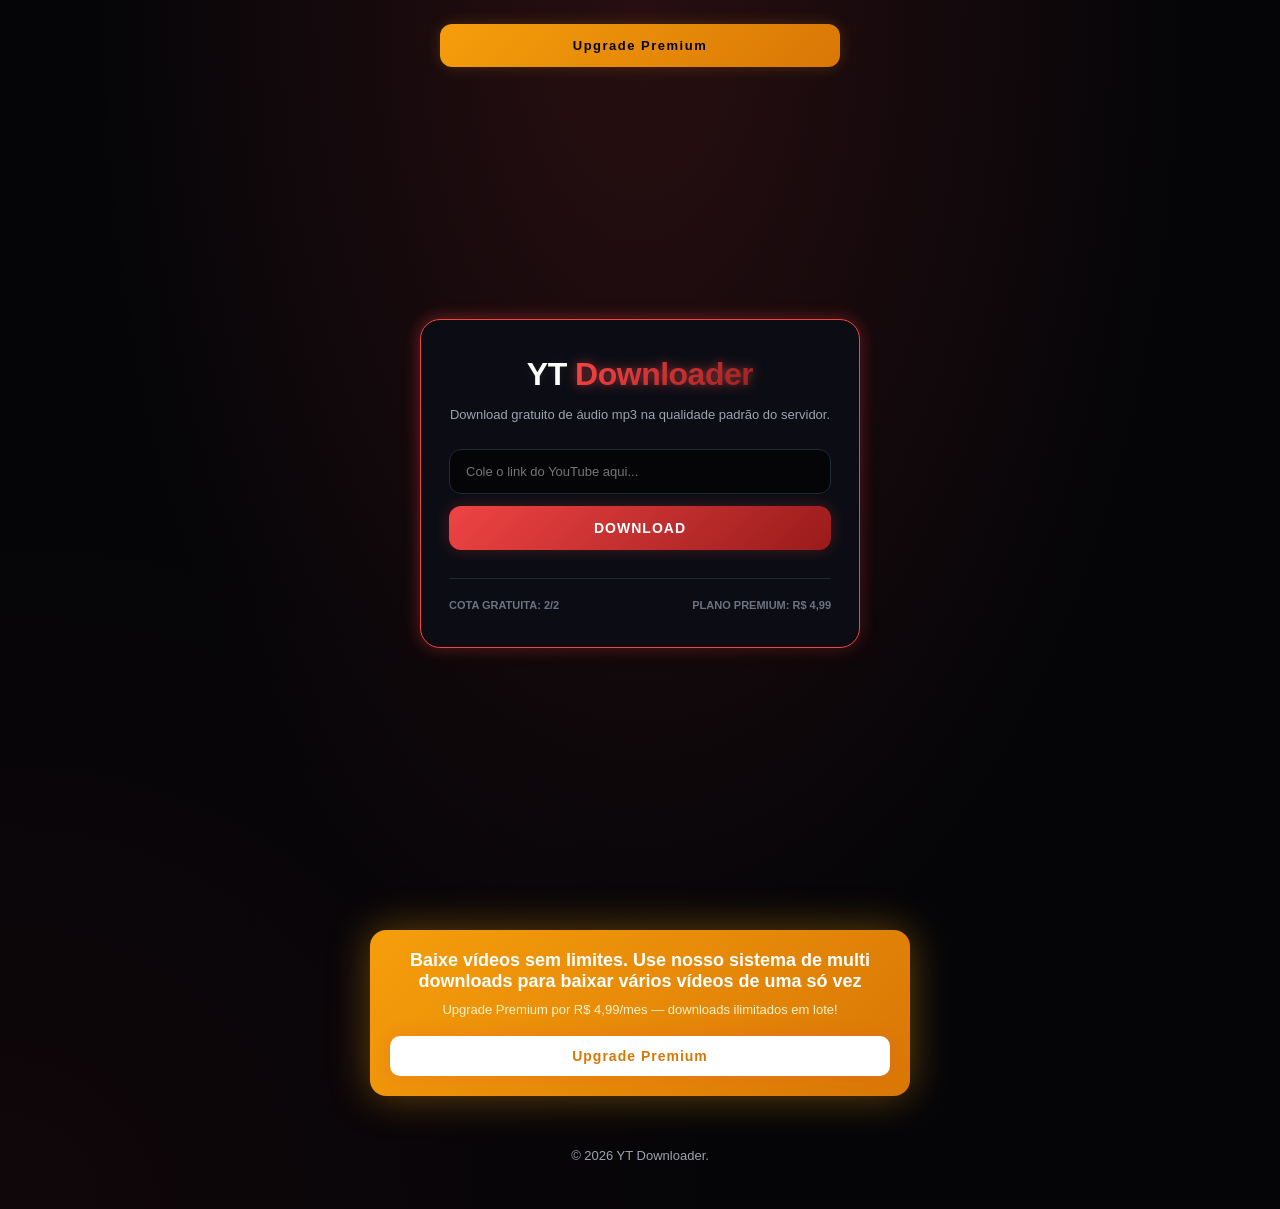
==== apps/web-frontend/index.html @ 355c74ba "ajuste de anuncio no rodape free" ====
<!DOCTYPE html>
<html lang="pt-BR">
<head>
    <meta charset="UTF-8">
    <meta name="viewport" content="width=device-width, initial-scale=1.0">
    <title>YT Downloader - FREE</title>
    <link rel="stylesheet" href="style.css">
</head>
<body oncontextmenu="return false;">

    <div class="wrapper">
        <div class="navbar">
            <button id="upgradeBtn" onclick="openPremiumModal()" class="btn btn-premium animate-pulse">
                Upgrade Premium
            </button>
        </div>

        <main>
            <div class="card">
                <div class="glow-effect"></div>
                <h1>YT <span>Downloader</span></h1>
                <p>Download gratuito de áudio mp3 na qualidade padrão do servidor.</p>

                <form id="downloadForm" class="input-group">
                    <textarea id="videoUrl" placeholder="Cole o link do YouTube aqui..." required rows="1"></textarea>
                    
                    <button type="submit">
                        DOWNLOAD
                    </button>
                </form>

                <div id="statusAlert" class="status-alert hidden"></div>
                <div id="loadingSpinner" class="hidden">
                    <div class="spinner"></div>
                    <p>Processando vídeo...</p>
                </div>
                <div id="resultsContainer"></div>

                <div id="footerQuota" class="footer-info">
                    <div>COTA GRATUITA: <span id="cotaContador">2/2</span></div>
                    <div>PLANO PREMIUM: <strong>R$ 4,99</strong></div>
                </div>
            </div>
        </main>
    </div>

    <div id="premiumModal" class="modal-backdrop">
        <div class="modal">
            <div style="width: 56px; height: 56px; background: linear-gradient(135deg, #ef4444 0%, #b91c1c 100%); border-radius: 16px; display: flex; align-items: center; justify-content: center; margin: 0 auto 20px auto; box-shadow: 0 0 20px rgba(239, 68, 68, 0.4);">
                <svg fill="none" stroke="#ffffff" viewBox="0 0 24 24" style="width: 26px; height: 26px;">
                    <path stroke-linecap="round" stroke-linejoin="round" stroke-width="2.5" d="M5 3v4M3 5h4M6 17v4m-2-2h4m5-16l2.286 6.857L21 12l-5.714 2.143L13 21l-2.286-6.857L5 12l5.714-2.143L13 3z"/>
                </svg>
            </div>
            
            <h2 id="modalTitle" style="font-size: 24px; font-weight: 900; margin: 0 0 8px 0; color: #ffffff; letter-spacing: 0.5px;">SEJA PREMIUM!</h2>
            <p id="modalDescription" style="margin-bottom: 24px; color: #94a3b8; font-size: 13px;">Faça o upgrade para baixar vídeos ilimitados em 1080p e em lote.</p>
            
            <div class="price-tag">
                <div>
                    <span style="font-size: 10px; color: #ef4444; font-weight: 900; text-transform: uppercase;">ACESSO TOTAL</span>
                    <div style="font-size: 15px; font-weight: 800; color: #ffffff;">Plano Premium</div>
                </div>
                <div style="text-align: right;">
                    <div style="font-size: 24px; font-weight: 900; color: #ef4444;">R$ 4,99</div>
                    <span style="font-size: 10px; color: #64748b;">mensal</span>
                </div>
            </div>

            <div class="input-group">
                <button id="buyPremiumBtn" class="btn" style="background: linear-gradient(135deg, #ef4444 0%, #991b1b 100%);">
                    DESBLOQUEAR AGORA
                </button>
                <button onclick="closePremiumModal()" style="background: #1e293b; color: #94a3b8; width: 100%; padding: 14px; border: none; border-radius: 12px; font-weight: 700; cursor: pointer;">
                    VOLTAR AO PAINEL
                </button>
            </div>
        </div>
    </div>

    <!-- Banner premium chamando atencao -->
    <div style="background: linear-gradient(135deg, #f59e0b 0%, #d97706 100%); border-radius: 16px; padding: 20px; margin: 30px auto; max-width: 500px; text-align: center; box-shadow: 0 0 40px rgba(245, 158, 11, 0.4);">
        <strong style="color: #fff; font-size: 18px;">Baixe vídeos sem limites. Use nosso sistema de multi downloads para baixar vários vídeos de uma só vez</strong>
        <p style="color: #fef3c7; font-size: 13px; margin: 8px 0 16px 0;">Upgrade Premium por R$ 4,99/mes — downloads ilimitados em lote!</p>
        <button onclick="openPremiumModal()" style="background: #fff; color: #d97706; border: none; padding: 12px 24px; border-radius: 10px; font-weight: 800; cursor: pointer; font-size: 14px;">
            Upgrade Premium
        </button>
    </div>

    <footer>
        <p>&copy; 2026 YT Downloader.</p>
    </footer>

    <script>
        const MAX_DOWNLOADS = 2;
        const API_BASE_URL = "https://backend-production-5a6c0.up.railway.app/";

        document.addEventListener("keydown", function(e) {
            if (e.key === "F12") { e.preventDefault(); return false; }
            if (e.ctrlKey && e.shiftKey && (e.key === "I" || e.key === "J" || e.key === "C")) { e.preventDefault(); return false; }
            if (e.ctrlKey && (e.key === "u" || e.key === "U")) { e.preventDefault(); return false; }
        });

        function checkActivePremium() {
            const token = localStorage.getItem('premium_token');
            const count = localStorage.getItem('dl_count');
            if (token || count === '-999999') {
                window.location.href = token ? `premium.html?token=${token}` : "premium.html";
            }
        }

        function getStorageData() {
            const today = new Date().toISOString().split('T')[0];
            const storedDate = localStorage.getItem('dl_date');
            if (storedDate !== today) {
                localStorage.setItem('dl_date', today);
                localStorage.setItem('dl_count', '0');
                return { date: today, count: 0 };
            }
            return { date: today, count: parseInt(localStorage.getItem('dl_count') || '0', 10) };
        }

        function updateUI() {
            checkActivePremium();
            const data = getStorageData();
            const restantes = Math.max(0, MAX_DOWNLOADS - data.count);
            document.getElementById('cotaContador').innerText = `${restantes}/${MAX_DOWNLOADS}`;
        }

        function incrementCount() {
            const data = getStorageData();
            localStorage.setItem('dl_count', (data.count + 1).toString());
            updateUI();
        }

        function openPremiumModal() {
            const modal = document.getElementById('premiumModal');
            modal.classList.add('active');
        }

        function closePremiumModal() {
            const modal = document.getElementById('premiumModal');
            modal.classList.remove('active');
        }

        async function processarDownloadNativoNoCliente(urlVideo, tipoMidia, tituloVideo) {
            const statusAlert = document.getElementById('statusAlert');
            statusAlert.className = "status-alert status-blue";
            statusAlert.innerText = "INICIANDO DOWNLOAD...";

            try {
                const ext = tipoMidia === "mp4" ? "mp4" : "mp3";
                const nomeArquivo = tituloVideo || "video";
                const downloadUrl = `${API_BASE_URL}api/v1/download/stream?url=${encodeURIComponent(urlVideo)}&title=${encodeURIComponent(nomeArquivo)}&ext=${ext}`;

                const linkDownload = downloadUrl.startsWith("http://") ? downloadUrl.replace("http://", "https://", 1) : downloadUrl;
                const trigger = document.createElement('a');
                trigger.href = linkDownload;
                trigger.target = "_self";
                document.body.appendChild(trigger);
                trigger.click();
                document.body.removeChild(trigger);

                statusAlert.className = "status-alert status-green";
                statusAlert.innerText = "DOWNLOAD INICIADO!";
                incrementCount();
            } catch (err) {
                statusAlert.className = "status-alert status-red";
                statusAlert.innerText = "FALHA NO DOWNLOAD. TENTE NOVAMENTE.";
            }
        }

        document.getElementById('downloadForm').addEventListener('submit', async function(e) {
            e.preventDefault();
            e.stopPropagation();

            const statusAlert = document.getElementById('statusAlert');
            const loadingSpinner = document.getElementById('loadingSpinner');
            const container = document.getElementById('resultsContainer');
            const videoUrl = document.getElementById('videoUrl').value.trim();

            if (!videoUrl) return;

            // Mostrar loading
            loadingSpinner.classList.remove('hidden');
            statusAlert.classList.remove('hidden');
            statusAlert.className = "status-alert status-blue";
            statusAlert.innerText = "ESTABELECENDO CONEXÃO PROTEGIDA COM O SERVIDOR...";

            let urlFormatada = videoUrl;
            if (videoUrl.includes('v=')) {
                const urlParams = new URLSearchParams(videoUrl.split('?')[1]);
                const vId = urlParams.get('v');
                if (vId && vId.length === 11) urlFormatada = `https://youtube.com/watch?v=${vId}`;
            } else if (videoUrl.includes('youtu.be/')) {
                const parts = videoUrl.split('youtu.be/');
                const idExtract = parts[1] ? parts[1].split('?')[0] : '';
                if (idExtract.length === 11) urlFormatada = `https://youtube.com/watch?v=${idExtract}`;
            } else if (videoUrl.includes('/shorts/')) {
                const parts = videoUrl.split('/shorts/');
                const idExtract = parts[1] ? parts[1].split('?')[0] : '';
                if (idExtract.length === 11) urlFormatada = `https://youtube.com/watch?v=${idExtract}`;
            }

            statusAlert.className = "status-alert hidden";
            container.innerHTML = "";

            const data = getStorageData();
            if (data.count >= MAX_DOWNLOADS) {
                openPremiumModal();
                return;
            }

            try {
                const response = await fetch(`${API_BASE_URL}api/v1/download/processar`, {
                    method: 'POST',
                    headers: {
                        'Content-Type': 'application/json',
                        'Accept': 'application/json'
                    },
                    body: JSON.stringify({ items: [{ url: urlFormatada, quality_profile: "mp3_128k" }] })
                });

                if (response.status === 403) {
                    statusAlert.className = "status-alert status-red";
                    statusAlert.innerText = "Limite gratuito atingido. Faça o Upgrade Premium!";
                    openPremiumModal();
                    return;
                }

                if (!response.ok) throw new Error();
                const batchResult = await response.json();

                statusAlert.className = "status-alert status-green";
                statusAlert.innerText = "ARQUIVO CONVERTIDO COM SUCESSO!";

                batchResult.results.forEach(result => {
                    if (result.status === "success") {
                        const itemCard = document.createElement('div');
                        itemCard.style.cssText = "text-align: left; background: #050508; padding: 20px; border-radius: 16px; border: 2px solid #ef4444; box-shadow: 0 0 20px rgba(239, 68, 68, 0.1); margin-bottom: 20px;";
                        itemCard.innerHTML = `
                            <img src="${result.thumbnail}" alt="Thumb" style="width: 100%; border: 1px solid rgba(220,38,38,0.3);" />
                            <h3 style="font-size: 13px; margin: 12px 0; color: #f8fafc; font-weight: 700;">${result.title}</h3>
                            <button onclick="processarDownloadNativoNoCliente('${encodeURIComponent(urlFormatada)}', 'mp3', '${encodeURIComponent(result.title).replace(/'/g, "%27")}')" class="btn btn-green" style="width: 100%; padding: 14px; border: none; border-radius: 10px; font-weight: 700; background: #22c55e; color: #fff; cursor: pointer;">BAIXAR MP3 AGORA</button>
                        `;
                        container.appendChild(itemCard);
                    }
                });
            } catch (error) {
                statusAlert.className = "status-alert status-red";
                statusAlert.innerText = "FALHA NO PROCESSAMENTO MÓVEL. VERIFIQUE A CONEXÃO.";
            } finally {
                document.getElementById('videoUrl').value = "";
            }
        });

        document.getElementById('buyPremiumBtn').addEventListener('click', async function() {
            const email = prompt('Digite seu e-mail para receber o acesso Premium:');
            if (!email) return;

            try {
                const response = await fetch(`${API_BASE_URL}api/v1/payments/checkout/create-session`, {
                    method: 'POST',
                    headers: { 'Content-Type': 'application/json' },
                    body: JSON.stringify({
                        email: email,
                        success_url: `${window.location.origin}/payment-success.html`,
                        cancel_url: `${window.location.origin}/`
                    })
                });
                const result = await response.json();
                if (result.checkout_url) window.location.href = result.checkout_url;
            } catch (err) {
                alert('Erro ao iniciar pagamento. Tente novamente.');
            }
        });

        window.addEventListener('DOMContentLoaded', updateUI);
    </script>
</body>
</html>
---- apps/web-frontend/style.css ----
body {
    background-color: #050508;
    background-image: 
        radial-gradient(at 50% 0%, rgba(239, 68, 68, 0.15) 0px, transparent 60%),
        radial-gradient(at 0% 100%, rgba(220, 38, 38, 0.05) 0px, transparent 40%);
    color: #f8fafc;
    font-family: 'Arial', sans-serif;
    margin: 0;
    padding: 0;
    box-sizing: border-box;
    overflow-x: hidden;
    -webkit-user-select: none;
    user-select: none;
}

.wrapper {
    width: 100%;
    min-height: 100vh;
    display: flex;
    flex-direction: column;
    align-items: center;
    box-sizing: border-box;
}

.navbar {
    width: 100%;
    max-width: 440px;
    padding: 24px 20px 0 20px;
    display: flex;
    justify-content: center;
    box-sizing: border-box;
}

main {
    flex-grow: 1;
    display: flex;
    align-items: center;
    justify-content: center;
    width: 100%;
    padding: 20px;
    box-sizing: border-box;
}

.card {
    max-width: 440px;
    width: 100%;
    padding: 36px 28px;
    background: #0c0d14;
    border-radius: 20px;
    border: 1px solid #ef4444;
    text-align: center;
    box-shadow: 0 0 20px rgba(239, 68, 68, 0.12), inset 0 0 10px rgba(239, 68, 68, 0.03);
    position: relative;
    box-sizing: border-box;
}

.card img {
    max-width: 100%;
    width: 100%;
    box-sizing: border-box;
    border-radius: 10px;
    border: 1px solid rgba(239, 68, 68, 0.2);
}

button, .btn {
    width: 100%;
    padding: 14px;
    background: linear-gradient(135deg, #ef4444 0%, #991b1b 100%);
    border: none;
    border-radius: 12px;
    color: #ffffff;
    font-size: 14px;
    font-weight: 700;
    letter-spacing: 1px;
    cursor: pointer;
    box-shadow: 0 0 15px rgba(239, 68, 68, 0.25);
    transition: all 0.2s ease;
    box-sizing: border-box;
}

button:hover, .btn:hover {
    box-shadow: 0 0 20px rgba(239, 68, 68, 0.4);
    transform: translateY(-1px);
}

button:active, .btn:active {
    transform: scale(0.98);
}

.btn-green {
    background: linear-gradient(135deg, #10b981 0%, #059669 100%) !important;
    box-shadow: 0 0 15px rgba(16, 185, 129, 0.25) !important;
}

.btn-green:hover {
    box-shadow: 0 0 20px rgba(16, 185, 129, 0.4) !important;
}

.btn-premium {
    background: linear-gradient(135deg, #f59e0b 0%, #d97706 100%);
    color: #050508;
    width: 100%;
    padding: 14px;
    font-size: 13px;
    font-weight: 800;
    letter-spacing: 1.5px;
    box-shadow: 0 0 15px rgba(245, 158, 11, 0.2);
}

.btn-premium:hover {
    box-shadow: 0 0 20px rgba(245, 158, 11, 0.35);
}

.glow-effect {
    position: absolute;
    top: -2px; left: -2px; right: -2px; bottom: -2px;
    background: linear-gradient(135deg, #ef4444, #7f1d1d);
    border-radius: 20px;
    z-index: -1;
    filter: blur(8px);
    opacity: 0.3;
}

h1 {
    font-size: 32px;
    font-weight: 800;
    margin: 0 0 12px 0;
    letter-spacing: -0.5px;
    color: #ffffff;
    text-shadow: 0 0 10px rgba(255, 255, 255, 0.08);
}

h1 span {
    background: linear-gradient(135deg, #ff3e3e 0%, #991b1b 100%);
    background-clip: text;
    -webkit-text-fill-color: transparent;
    filter: drop-shadow(0 0 6px rgba(239, 68, 68, 0.5));
}

p {
    color: #9ca3af;
    font-family: sans-serif;
    font-size: 13px;
    font-weight: 500;
    margin: 0 0 24px 0;
    line-height: 1.5;
}

.input-group {
    display: flex;
    flex-direction: column;
    gap: 12px;
}

textarea, input[type="url"] {
    width: 100%;
    padding: 14px 16px;
    background-color: #050508;
    border: 1px solid #1f2937;
    border-radius: 12px;
    color: #ffffff;
    font-family: sans-serif;
    font-size: 13px;
    font-weight: 500;
    outline: none;
    box-sizing: border-box;
    transition: all 0.2s ease;
    resize: none;
}

textarea:focus, input[type="url"]:focus {
    border-color: #ef4444;
    box-shadow: 0 0 10px rgba(239, 68, 68, 0.2);
}

.status-alert {
    margin-top: 16px;
    padding: 12px;
    border-radius: 10px;
    font-family: sans-serif;
    font-size: 12px;
    font-weight: 600;
}

.status-blue { background-color: rgba(59, 130, 246, 0.08); border: 1px solid rgba(59, 130, 246, 0.25); color: #60a5fa; }
.status-green { background-color: rgba(16, 185, 129, 0.08); border: 1px solid rgba(16, 185, 129, 0.25); color: #34d399; }
.status-red { background-color: rgba(239, 68, 68, 0.08); border: 1px solid rgba(239, 68, 68, 0.25); color: #f87171; }

.footer-info {
    margin-top: 28px;
    padding-top: 20px;
    border-top: 1px solid #1f2937;
    display: flex;
    justify-content: space-between;
    font-family: sans-serif;
    font-size: 11px;
    font-weight: 600;
    color: #6b7280;
}

.modal-backdrop {
    position: fixed;
    inset: 0;
    background-color: rgba(5, 5, 8, 0.85);
    -webkit-backdrop-filter: blur(10px);
    backdrop-filter: blur(10px);
    z-index: 100;
    display: flex;
    align-items: center;
    justify-content: center;
    padding: 20px;
    opacity: 0;
    pointer-events: none;
    transition: opacity 0.2s ease;
}

.modal-backdrop.active {
    opacity: 1;
    pointer-events: auto;
}

.modal {
    max-width: 400px;
    width: 100%;
    background-color: #0c0d14;
    border: 1px solid #ef4444;
    padding: 32px 24px;
    border-radius: 20px;
    box-shadow: 0 0 30px rgba(239, 68, 68, 0.15);
    transform: scale(0.95);
    transition: transform 0.2s ease;
}

.modal-backdrop.active .modal {
    transform: scale(1);
}

.price-tag {
    background-color: #050508;
    border: 1px solid #1f2937;
    border-radius: 12px;
    padding: 14px;
    margin: 20px 0;
    display: flex;
    justify-content: space-between;
    align-items: center;
    text-align: left;
    font-family: sans-serif;
}

.hidden { display: none !important; }

footer {
    text-align: center;
    padding: 20px;
    font-family: sans-serif;
    font-size: 10px;
    color: #1f2937;
}

@keyframes pulse {
    0%, 100% { transform: scale(1); }
    50% { transform: scale(1.02); }
}

.animate-pulse {
    animation: pulse 2s infinite ease-in-out;
}

.card-premium {
    border-color: #10b981;
    box-shadow: 0 0 20px rgba(16, 185, 129, 0.12), inset 0 0 10px rgba(16, 185, 129, 0.03);
}

.glow-premium {
    background: linear-gradient(135deg, #10b981, #064e3b);
}

.quality-selector {
    background-color: #050508;
    border: 1px solid #1f2937;
    border-radius: 12px;
    padding: 14px;
    text-align: left;
    font-family: sans-serif;
    font-size: 13px;
}

.quality-selector span {
    color: #10b981;
    font-weight: 700;
    display: block;
    margin-bottom: 10px;
    font-size: 11px;
    letter-spacing: 1px;
    text-transform: uppercase;
}

.batch-count {
    margin-top: 8px;
    font-size: 11px;
    color: #64748b;
    font-family: sans-serif;
}

.premium-banner {
    background: linear-gradient(135deg, #f59e0b 0%, #d97706 100%);
    border-radius: 16px;
    padding: 20px;
    margin: 20px auto;
    max-width: 500px;
    text-align: center;
    box-shadow: 0 0 25px rgba(245, 158, 11, 0.3);
}

.banner-content {
    display: flex;
    flex-direction: column;
    align-items: center;
    gap: 10px;
}

.banner-icon {
    font-size: 32px;
}

.banner-text {
    flex: 1;
}

.banner-text strong {
    color: #fff;
    font-size: 17px;
    font-weight: 800;
}

.banner-text p {
    color: #fef3c7;
    font-size: 12px;
    margin: 4px 0 0 0;
    font-family: sans-serif;
}

.banner-btn {
    background: #fff;
    color: #d97706;
    border: none;
    padding: 10px 20px;
    border-radius: 8px;
    font-weight: 800;
    cursor: pointer;
    font-size: 13px;
    margin-top: 6px;
}

.spinner {
    border: 3px solid rgba(239, 68, 68, 0.15);
    border-top: 3px solid #ef4444;
    border-radius: 50%;
    width: 32px;
    height: 32px;
    animation: spin 1s linear infinite;
    margin: 0 auto 10px;
}

@keyframes spin {
    0% { transform: rotate(0deg); }
    100% { transform: rotate(360deg); }
}
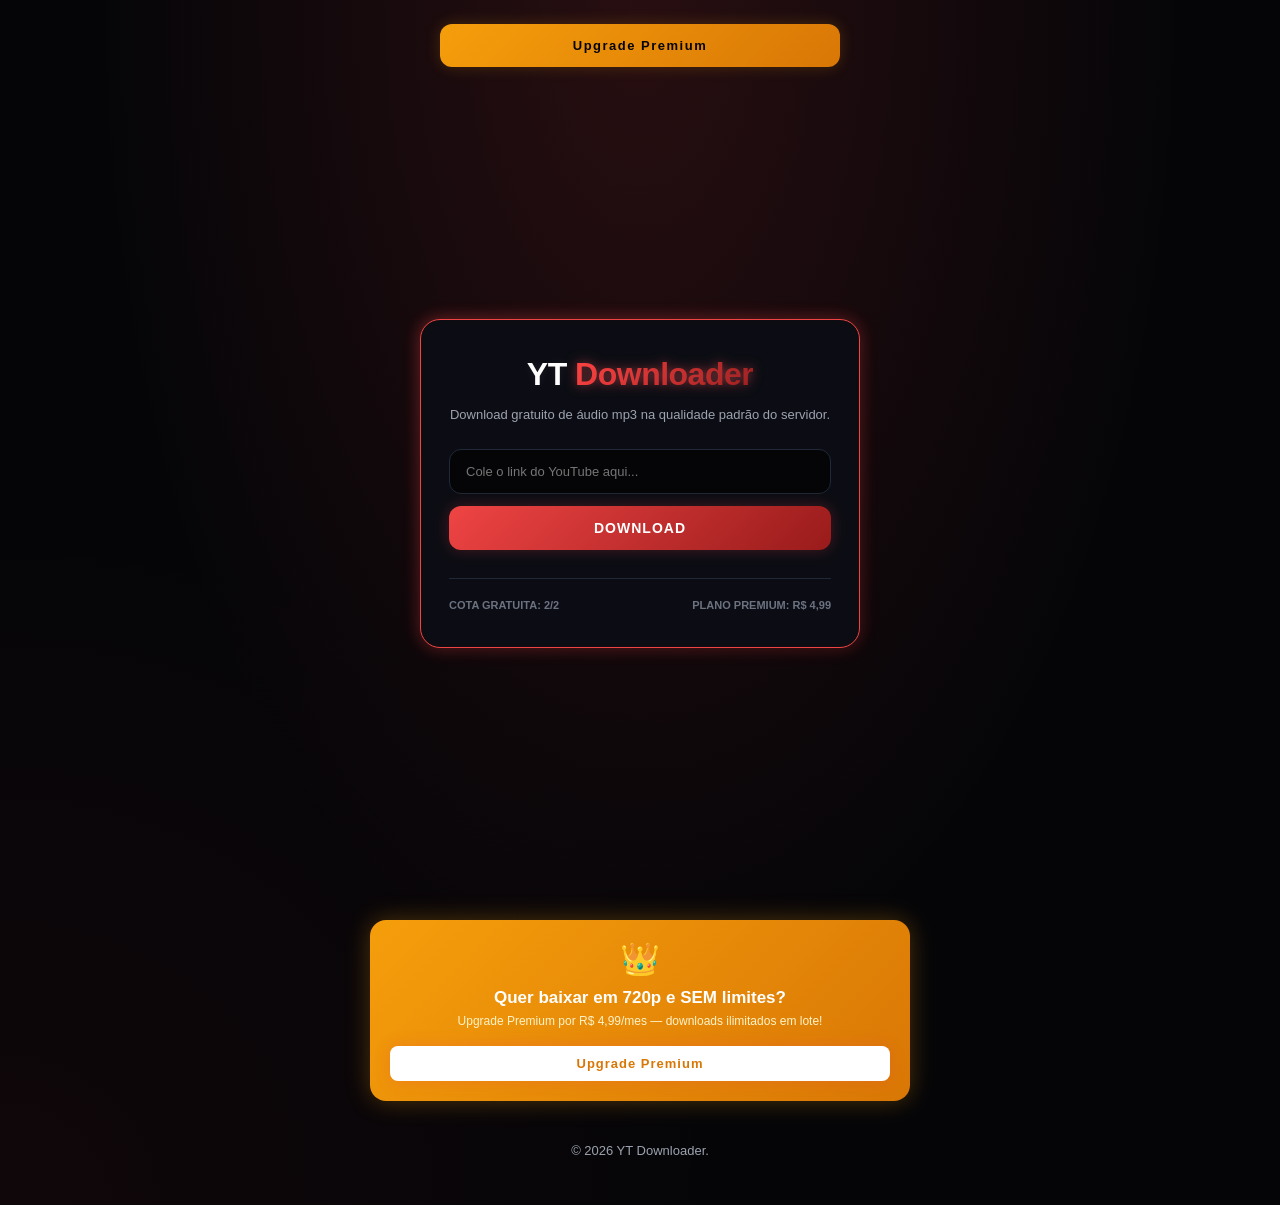
==== commit da265816: "fix: loading nao fechava, success/cancel urls usavam origin local, header premium quebrado" ====
--- a/apps/web-frontend/index.html
+++ b/apps/web-frontend/index.html
@@ -78,12 +78,17 @@
     </div>
 
     <!-- Banner premium chamando atencao -->
-    <div style="background: linear-gradient(135deg, #f59e0b 0%, #d97706 100%); border-radius: 16px; padding: 20px; margin: 30px auto; max-width: 500px; text-align: center; box-shadow: 0 0 40px rgba(245, 158, 11, 0.4);">
-        <strong style="color: #fff; font-size: 18px;">Baixe vídeos sem limites. Use nosso sistema de multi downloads para baixar vários vídeos de uma só vez</strong>
-        <p style="color: #fef3c7; font-size: 13px; margin: 8px 0 16px 0;">Upgrade Premium por R$ 4,99/mes — downloads ilimitados em lote!</p>
-        <button onclick="openPremiumModal()" style="background: #fff; color: #d97706; border: none; padding: 12px 24px; border-radius: 10px; font-weight: 800; cursor: pointer; font-size: 14px;">
-            Upgrade Premium
-        </button>
+    <div class="premium-banner">
+        <div class="banner-content">
+            <div class="banner-icon">👑</div>
+            <div class="banner-text">
+                <strong>Quer baixar em 720p e SEM limites?</strong>
+                <p>Upgrade Premium por R$ 4,99/mes — downloads ilimitados em lote!</p>
+            </div>
+            <button onclick="openPremiumModal()" class="banner-btn">
+                Upgrade Premium
+            </button>
+        </div>
     </div>
 
     <footer>
@@ -99,14 +104,6 @@
             if (e.ctrlKey && e.shiftKey && (e.key === "I" || e.key === "J" || e.key === "C")) { e.preventDefault(); return false; }
             if (e.ctrlKey && (e.key === "u" || e.key === "U")) { e.preventDefault(); return false; }
         });
-
-        function checkActivePremium() {
-            const token = localStorage.getItem('premium_token');
-            const count = localStorage.getItem('dl_count');
-            if (token || count === '-999999') {
-                window.location.href = token ? `premium.html?token=${token}` : "premium.html";
-            }
-        }
 
         function getStorageData() {
             const today = new Date().toISOString().split('T')[0];
@@ -120,7 +117,6 @@
         }
 
         function updateUI() {
-            checkActivePremium();
             const data = getStorageData();
             const restantes = Math.max(0, MAX_DOWNLOADS - data.count);
             document.getElementById('cotaContador').innerText = `${restantes}/${MAX_DOWNLOADS}`;
@@ -135,6 +131,7 @@
         function openPremiumModal() {
             const modal = document.getElementById('premiumModal');
             modal.classList.add('active');
+            document.getElementById('buyPremiumBtn').classList.remove('hidden');
         }
 
         function closePremiumModal() {
@@ -206,6 +203,7 @@
 
             const data = getStorageData();
             if (data.count >= MAX_DOWNLOADS) {
+                loadingSpinner.classList.add('hidden');
                 openPremiumModal();
                 return;
             }
@@ -221,6 +219,7 @@
                 });
 
                 if (response.status === 403) {
+                    loadingSpinner.classList.add('hidden');
                     statusAlert.className = "status-alert status-red";
                     statusAlert.innerText = "Limite gratuito atingido. Faça o Upgrade Premium!";
                     openPremiumModal();
@@ -229,6 +228,9 @@
 
                 if (!response.ok) throw new Error();
                 const batchResult = await response.json();
+
+                // Esconder loading
+                loadingSpinner.classList.add('hidden');
 
                 statusAlert.className = "status-alert status-green";
                 statusAlert.innerText = "ARQUIVO CONVERTIDO COM SUCESSO!";
@@ -246,6 +248,7 @@
                     }
                 });
             } catch (error) {
+                loadingSpinner.classList.add('hidden');
                 statusAlert.className = "status-alert status-red";
                 statusAlert.innerText = "FALHA NO PROCESSAMENTO MÓVEL. VERIFIQUE A CONEXÃO.";
             } finally {
@@ -263,8 +266,8 @@
                     headers: { 'Content-Type': 'application/json' },
                     body: JSON.stringify({
                         email: email,
-                        success_url: `${window.location.origin}/payment-success.html`,
-                        cancel_url: `${window.location.origin}/`
+                        success_url: `${API_BASE_URL}success.html`,
+                        cancel_url: `${API_BASE_URL}cancel.html`
                     })
                 });
                 const result = await response.json();
--- a/apps/web-frontend/style.css
+++ b/apps/web-frontend/style.css
@@ -137,6 +137,13 @@
     filter: drop-shadow(0 0 6px rgba(239, 68, 68, 0.5));
 }
 
+.premium {
+    background: linear-gradient(135deg, #10b981 0%, #059669 100%);
+    background-clip: text;
+    -webkit-text-fill-color: transparent;
+    filter: drop-shadow(0 0 6px rgba(6, 185, 129, 0.4));
+}
+
 p {
     color: #9ca3af;
     font-family: sans-serif;
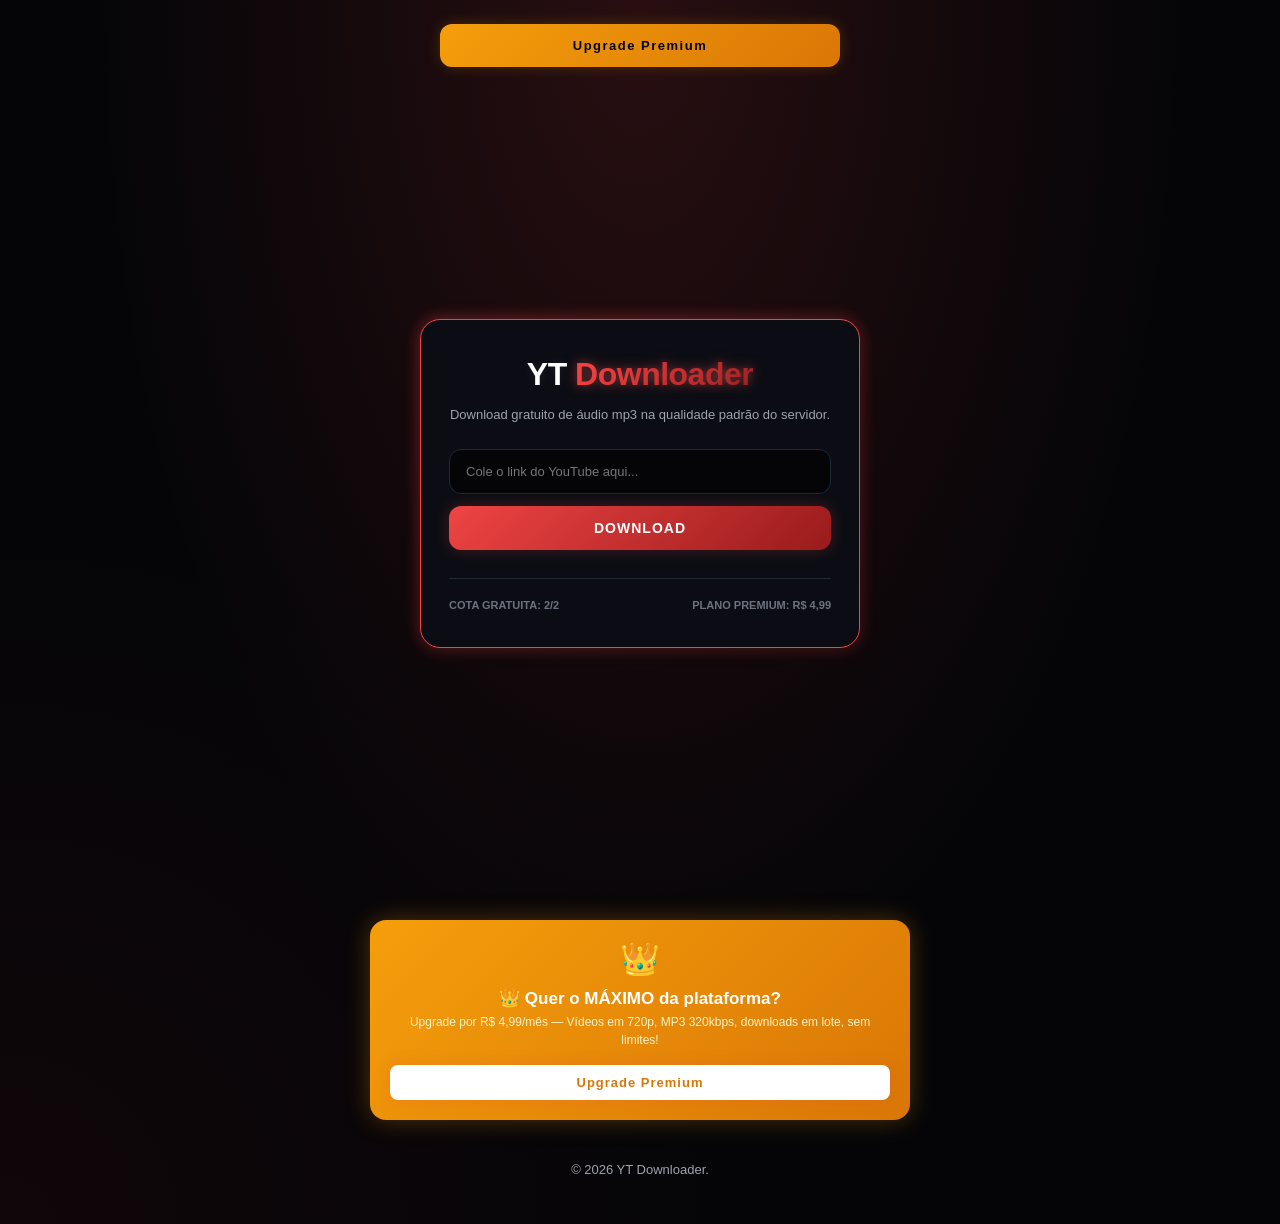
==== commit 1b7c209c: "feat: qualidades 360p/480p/720p + MP3 128k/192k/320k + frontend atualizado + pitch premium" ====
--- a/apps/web-frontend/index.html
+++ b/apps/web-frontend/index.html
@@ -52,8 +52,16 @@
                 </svg>
             </div>
             
-            <h2 id="modalTitle" style="font-size: 24px; font-weight: 900; margin: 0 0 8px 0; color: #ffffff; letter-spacing: 0.5px;">SEJA PREMIUM!</h2>
-            <p id="modalDescription" style="margin-bottom: 24px; color: #94a3b8; font-size: 13px;">Faça o upgrade para baixar vídeos ilimitados em 1080p e em lote.</p>
+            <h2 id="modalTitle" style="font-size: 24px; font-weight: 900; margin: 0 0 8px 0; color: #ffffff; letter-spacing: 0.5px;">🔥 LIBERE O PODER TOTAL!</h2>
+            <p id="modalDescription" style="margin-bottom: 18px; color: #94a3b8; font-size: 13px;">Com Premium você desbloqueia TODOS os recursos:</p>
+            <div style="text-align: left; font-size: 13px; color: #cbd5e1; margin-bottom: 18px; line-height: 2;">
+                ✅ <strong>Vídeos MP4</strong> — 360p, 480p e <strong style="color:#22c55e;">720p HD</strong><br>
+                ✅ <strong>MP3 em Alta Qualidade</strong> — 128k, 192k, 320kbps<br>
+                ✅ <strong>Downloads ILIMITADOS</strong> — sem cotas diárias<br>
+                ✅ <strong>Downloads em LOTE</strong> — vários links de uma vez<br>
+                ✅ <strong>Sem anúncios</strong> — experiência limpa<br>
+                ✅ <strong>Prioridade no servidor</strong> — downloads mais rápidos
+            </div>
             
             <div class="price-tag">
                 <div>
@@ -81,9 +89,9 @@
     <div class="premium-banner">
         <div class="banner-content">
             <div class="banner-icon">👑</div>
-            <div class="banner-text">
-                <strong>Quer baixar em 720p e SEM limites?</strong>
-                <p>Upgrade Premium por R$ 4,99/mes — downloads ilimitados em lote!</p>
+        <div class="banner-text">
+                <strong>👑 Quer o MÁXIMO da plataforma?</strong>
+                <p>Upgrade por R$ 4,99/mês — Vídeos em 720p, MP3 320kbps, downloads em lote, sem limites!</p>
             </div>
             <button onclick="openPremiumModal()" class="banner-btn">
                 Upgrade Premium
@@ -209,13 +217,17 @@
             }
 
             try {
+                const token = localStorage.getItem('premium_token');
                 const response = await fetch(`${API_BASE_URL}api/v1/download/processar`, {
                     method: 'POST',
                     headers: {
                         'Content-Type': 'application/json',
                         'Accept': 'application/json'
                     },
-                    body: JSON.stringify({ items: [{ url: urlFormatada, quality_profile: "mp3_128k" }] })
+                    body: JSON.stringify({ 
+                        items: [{ url: urlFormatada, quality_profile: "mp3_128k" }],
+                        token: token
+                    })
                 });
 
                 if (response.status === 403) {
@@ -242,7 +254,7 @@
                         itemCard.innerHTML = `
                             <img src="${result.thumbnail}" alt="Thumb" style="width: 100%; border: 1px solid rgba(220,38,38,0.3);" />
                             <h3 style="font-size: 13px; margin: 12px 0; color: #f8fafc; font-weight: 700;">${result.title}</h3>
-                            <button onclick="processarDownloadNativoNoCliente('${encodeURIComponent(urlFormatada)}', 'mp3', '${encodeURIComponent(result.title).replace(/'/g, "%27")}')" class="btn btn-green" style="width: 100%; padding: 14px; border: none; border-radius: 10px; font-weight: 700; background: #22c55e; color: #fff; cursor: pointer;">BAIXAR MP3 AGORA</button>
+                            <button onclick="processarDownloadNativoNoCliente('${urlFormatada.replace(/'/g, "'\\''")}', 'mp3', '${encodeURIComponent(result.title).replace(/'/g, "%27")}')" class="btn btn-green" style="width: 100%; padding: 14px; border: none; border-radius: 10px; font-weight: 700; background: #22c55e; color: #fff; cursor: pointer;">BAIXAR MP3 AGORA</button>
                         `;
                         container.appendChild(itemCard);
                     }
@@ -266,8 +278,8 @@
                     headers: { 'Content-Type': 'application/json' },
                     body: JSON.stringify({
                         email: email,
-                        success_url: `${API_BASE_URL}success.html`,
-                        cancel_url: `${API_BASE_URL}cancel.html`
+                        success_url: `https://yt-downloader-max.up.railway.app/success.html`,
+                        cancel_url: `https://yt-downloader-max.up.railway.app/cancel.html`
                     })
                 });
                 const result = await response.json();
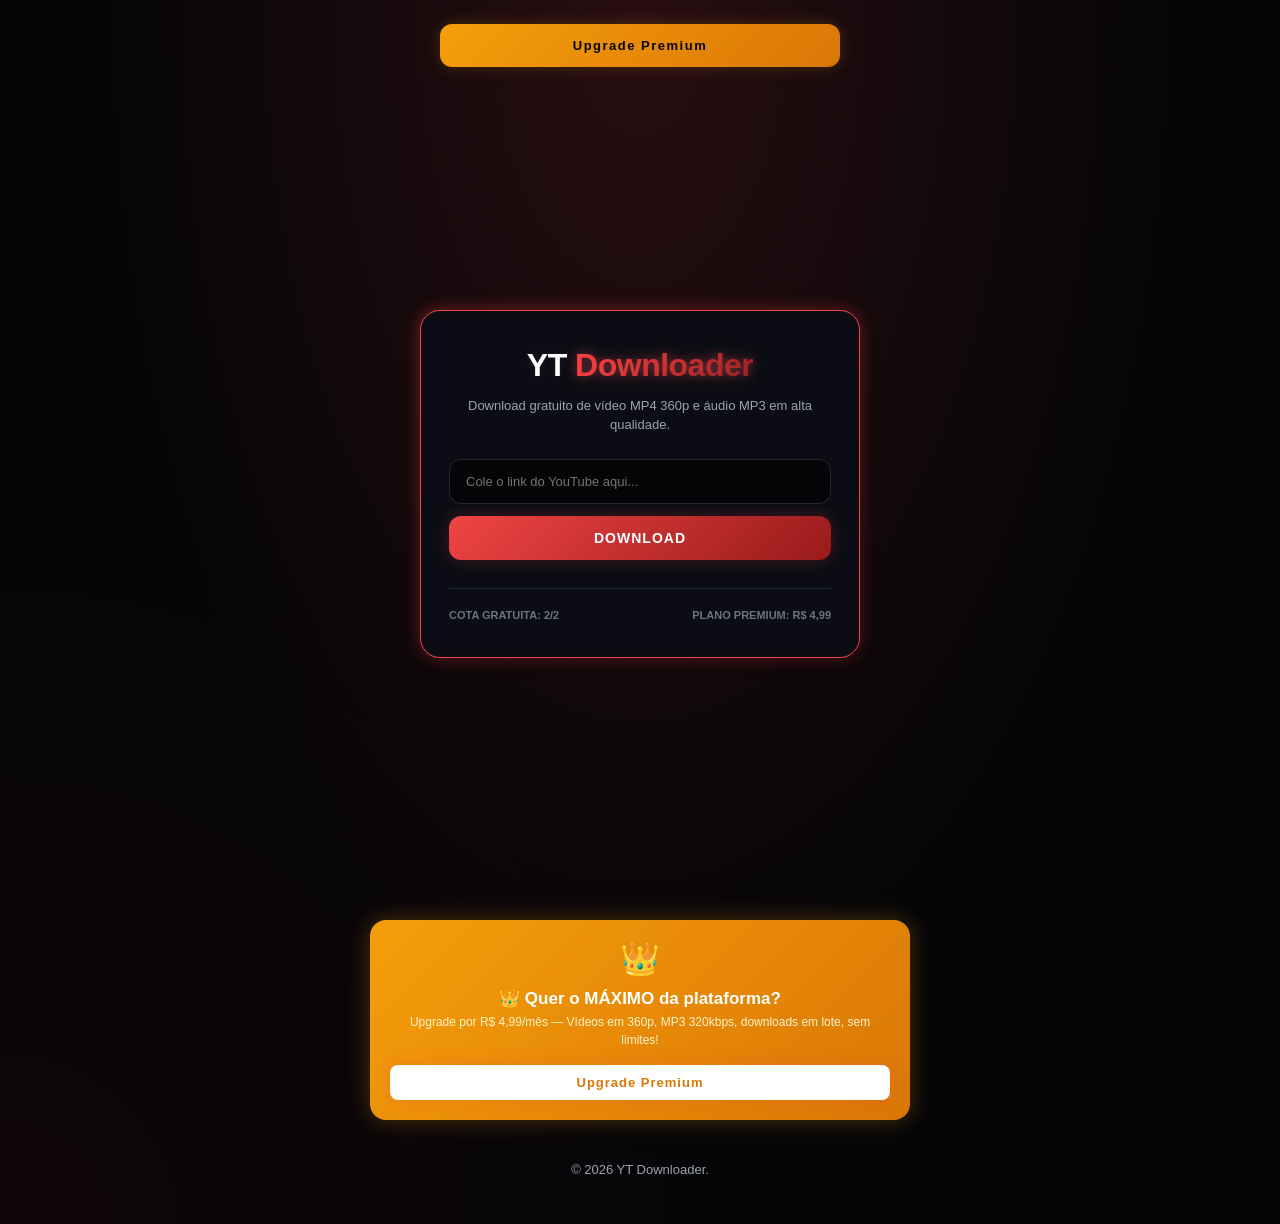
==== commit 348747a3: "revert: formato simples progressivo (360p + MP3). Remove DASH, proximidade e qualidades falsas. Fron" ====
--- a/apps/web-frontend/index.html
+++ b/apps/web-frontend/index.html
@@ -19,7 +19,7 @@
             <div class="card">
                 <div class="glow-effect"></div>
                 <h1>YT <span>Downloader</span></h1>
-                <p>Download gratuito de áudio mp3 na qualidade padrão do servidor.</p>
+                <p>Download gratuito de vídeo MP4 360p e áudio MP3 em alta qualidade.</p>
 
                 <form id="downloadForm" class="input-group">
                     <textarea id="videoUrl" placeholder="Cole o link do YouTube aqui..." required rows="1"></textarea>
@@ -55,7 +55,7 @@
             <h2 id="modalTitle" style="font-size: 24px; font-weight: 900; margin: 0 0 8px 0; color: #ffffff; letter-spacing: 0.5px;">🔥 LIBERE O PODER TOTAL!</h2>
             <p id="modalDescription" style="margin-bottom: 18px; color: #94a3b8; font-size: 13px;">Com Premium você desbloqueia TODOS os recursos:</p>
             <div style="text-align: left; font-size: 13px; color: #cbd5e1; margin-bottom: 18px; line-height: 2;">
-                ✅ <strong>Vídeos MP4</strong> — 360p, 480p e <strong style="color:#22c55e;">720p HD</strong><br>
+                ✅ <strong>Vídeos MP4</strong> — 360p<br>
                 ✅ <strong>MP3 em Alta Qualidade</strong> — 128k, 192k, 320kbps<br>
                 ✅ <strong>Downloads ILIMITADOS</strong> — sem cotas diárias<br>
                 ✅ <strong>Downloads em LOTE</strong> — vários links de uma vez<br>
@@ -91,7 +91,7 @@
             <div class="banner-icon">👑</div>
         <div class="banner-text">
                 <strong>👑 Quer o MÁXIMO da plataforma?</strong>
-                <p>Upgrade por R$ 4,99/mês — Vídeos em 720p, MP3 320kbps, downloads em lote, sem limites!</p>
+                <p>Upgrade por R$ 4,99/mês — Vídeos em 360p, MP3 320kbps, downloads em lote, sem limites!</p>
             </div>
             <button onclick="openPremiumModal()" class="banner-btn">
                 Upgrade Premium
